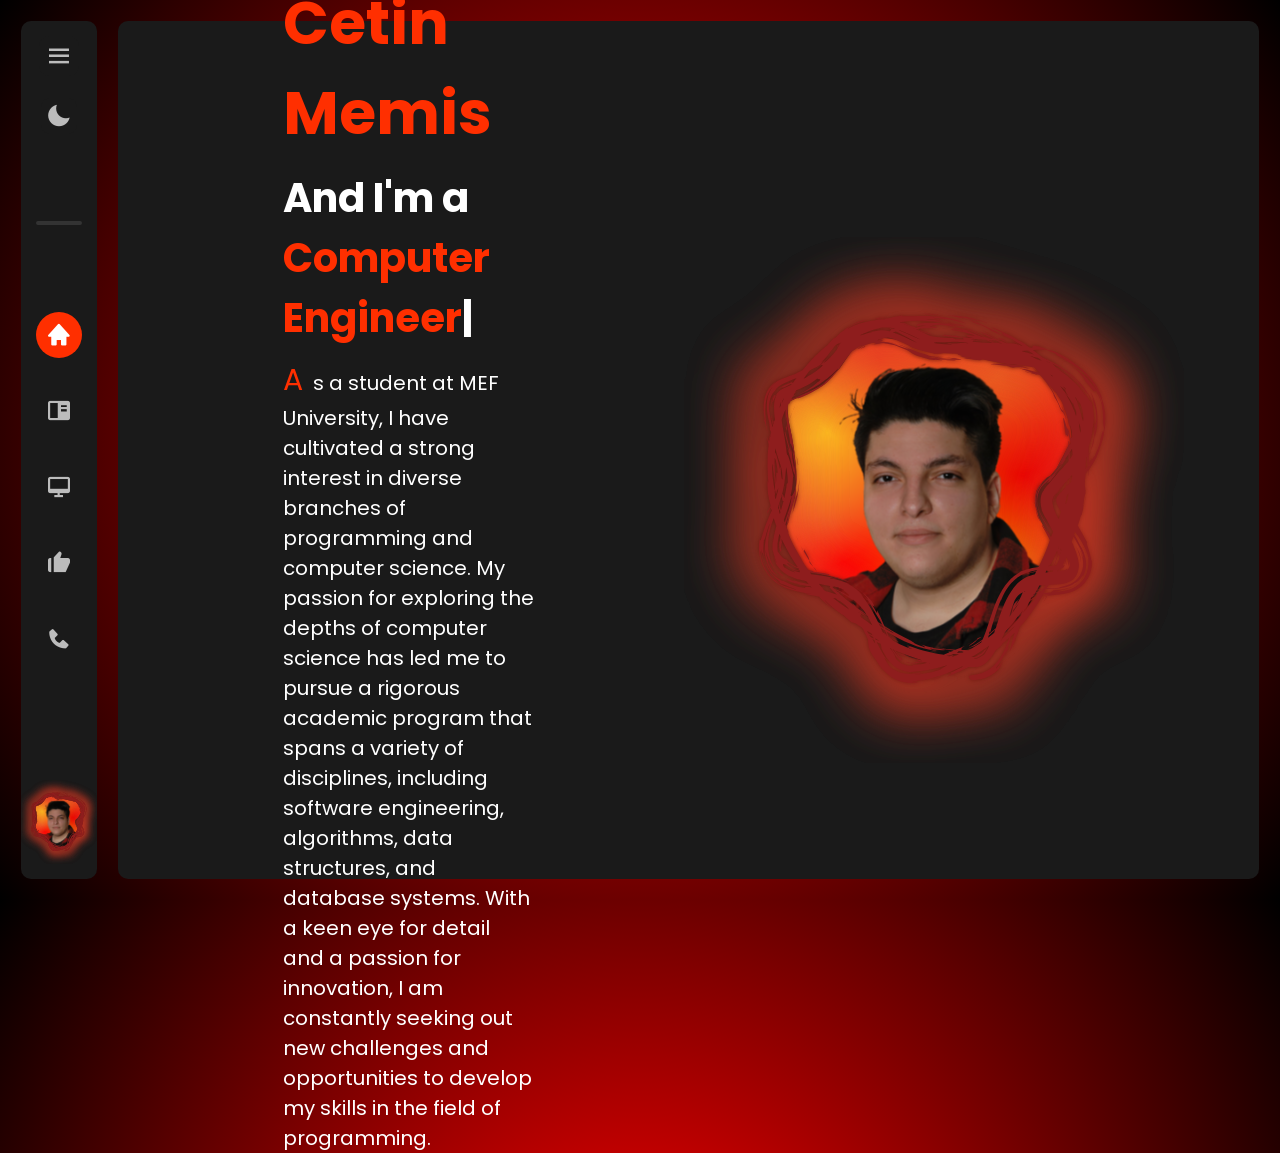
==== Homework 2 - About Me Page - HTML, CSS, JAVASCIPT/index.html @ 1b659747 "version 2 with new hw added" ====
<!DOCTYPE html>
<html theme="dark" lang="en">
<head>
    <meta charset="UTF-8">
    <meta http-equiv="X-UA-Compatible" content="IE=edge">
    <meta name="viewport" content="width=device-width, initial-scale=1.0">
    <meta name="keywords" content="EÇM, ECM, ecm, eçm, emir, çetin, memiş, cetin, memis, emir çetin, emir cetin, emir memis, emir memiş, cetin memis, cetin memis, emir çetin memiş, emir cetin memis, Emir Çetin Memiş, Emir Cetin Memis">
    <meta name="description" content="This is about me page of Emir Cetin Memis">
    <meta name="Copyright" content="@Emir Cetin Memis | All rights reserved">
    <meta name="title" content="AboutMe - Emir Cetin Memis">
    <meta name="author" content="Emir Cetin Memis">
    <meta name="language" content="English">
    <title>AboutMe - Emir Cetin Memis</title>
    <link rel="icon" href="assets/site/favicon.ico">

    <link rel="stylesheet" href="styles/root.css">
    <link rel="stylesheet" href="styles/main.css">
    <link rel="stylesheet" href="styles/aside.css">
    
    <link rel="stylesheet" href="styles/welcome.css">
    <link rel="stylesheet" href="styles/education.css">
    <link rel="stylesheet" href="styles/portfolio.css">
    <link rel="stylesheet" href="styles/favorites.css">
    <link rel="stylesheet" href="styles/contact.css">

</head>
<body>
    <aside>
        <header>
            
            <h1>About <span>Me</span></h1>
            
            <button class="menu-button" id="menuButton">
                <i class="bx bx-menu"></i>
            </button>
            
            <button class="theme-selecter" id="themeButton">
                <i class="bx bxs-moon" id="theme-icon"></i>
            </button>
        
        </header>
        
        <hr>
        
        <nav>
            <a href="#welcome" class="active">
                <i class='bx bxs-home'></i>
                <span>Welcome</span>
            </a>
            <a href="#education">
                <i class='bx bxs-book-content'></i>
                <span>Education</span>
            </a>
            <a href="#portfolio">
                <i class='bx bx-desktop'></i> 
                <span>Portfolio</span>
            </a>
            <a href="#favorites">
                <i class='bx bxs-like' ></i>
                <span>Favorites</span>
            </a>
            <a href="#contact">
                <i class='bx bxs-phone' ></i>
                <span>Contact</span>
            </a>
        </nav>
        
        <footer>
            <img src="assets/ecm/home.svg" alt="Photo of Emir Çetin Memiş">
        </footer>
    
    </aside>
    
    <main>
        
        <section class="welcome" id="welcome">

            <div class="content">
                <h3>Hi There, It's Me</h3>
                <h1>Emir Cetin Memis</h1>
                <h3>And I'm a <span class="welcome-multiple-text"></span></h3>
                <p>As a student at MEF University, I have cultivated a strong interest in diverse branches of programming and computer science. My passion for exploring the depths of computer science has led me to pursue a rigorous academic program that spans a variety of disciplines, including software engineering, algorithms, data structures, and database systems. With a keen eye for detail and a passion for innovation, I am constantly seeking out new challenges and opportunities to develop my skills in the field of programming.</p>    
            </div>
            <div class="image">
                <img src="assets/ecm/home.svg" alt="Photo of Emir Çetin Memiş">
            </div>
                
        </section>

        <section class="education" id="education">
            <div class="primary-school">
                <h1><span>Primary</span> School</h1>
                <h3>Şükrü Yemenicioğlu İlkokulu</h3>
                <h3>2007-2011</h3>
                <p>Almost this school build my childhood with the friends and the environment I had within it. This school was so minimal and helping students to build massive friendship with its 40 students classes. I had so many friends and still getting in contact with most of them too. Our teacher was also amazing too. In short, it was just like any other primary school but it has a special point to my heart in the end.</p>
                <a href="https://sukruyemeniciogluilkokulu.meb.k12.tr/" target="_blank">Go to School</a>
            </div>
            <div class="middle-school">
                <h1><span>Middle</span> School</h1>
                <h3>Havuzbaşı Atilla Baykal Ortaokulu</h3>
                <h3>2011-2015</h3>
                <p>Moving to this middle school was a selectionest period in my life, because I had met with new people in my class and the problem was that, they were all grown up from the first class together and they were already close friends. That's why it was hard to maintain and get used to them at the beginning of this period but afterwards everything went fine. With that the environment which school is placed along side was also amazing, because in the breaks I was able to walk down the streets, have lunch and make short travels with my friends too.</p>
                <a href="https://havuzbasi.meb.k12.tr/" target="_blank">Go to School</a>
            </div>
            <div class="high-school">
                <h1><span>High</span> School</h1>
                <h3>Atabek Koleji</h3>
                <h3>2015-2019</h3>
                <p>Atabek was a turning point for me. This was the first time that I had attendent to a private sector for education. My previous academic records were held by state schools as it seen. And with this school I faced and learned lots of new stuff, I started learning two additional foreign languages from scratch, I found which sports I was in also. And especially, I also had very qualified friendships. For the academic movement, I had amazing teachers and they were all awesome, I was generally behind them in breaks to ask some questions, because they were literally pushing me to wonder about the topic being discovered within the lecture. And at the end, with all possibilities and facilities I graduated from my favorite school.</p>
                <a href="https://www.mbaokullari.k12.tr/tr/gaziosmanpasa-kampus" target="_blank">Go to School</a>
            </div>
            <div class="university">
                <h1><span>University</span></h1>
                <h3>MEF Üniversitesi</h3>
                <h3>2019-2024</h3>
                <p>This school is a really turning point in my life. Because it probably helped me to shape the rest of my life and how am I going to experience it. Especially it's because it is a university, I had lots of different topics to cover, I had lots of friendship and meet with a lot of people. I have attenden student clubs and improved my self in some of them which I like what they were doing. I also scehuled events with my teammtes in some cases to, we have even took challenges. In short, the general and social life it tended me to have was pretty good. And in terms of my academic life, it was also a turning point as I said before. Because I literaly found out what I really love, and learned about it very deeply with the best practices and concepts. I'm also being pushed to other interests too, and it is such an amazing thing to have. I'm not at my 4th degree and still studying within MEF. Once I graduated, I will update this text.</p>
                <a href="https://www.mef.edu.tr/en" target="_blank">Go to School</a>
            </div>
        </section>

        <section class="portfolio" id="portfolio">
            <div class="p-tab">
                <button class="p-tab-links" onclick="openPortfolio(event, 'SignApp')" id="defaultOpenTab">Sign App</button>
                <button class="p-tab-links" onclick="openPortfolio(event, 'TRMan')">Transcript Manager</button>
                <button class="p-tab-links" onclick="openPortfolio(event, 'Tetris2048')">Tetris 2048</button>
                <button class="p-tab-links" onclick="openPortfolio(event, 'HuffmanCoding')">Huffman Coding</button>
                <button class="p-tab-links" onclick="openPortfolio(event, 'MMSim')">Memory Management Simulation</button>
            </div>
            <hr>
            <div id="SignApp" class="tabcontent">
                <h1>Sign App</h1>
                <h3>This is a sign language application with features that helps disabled people to comminucate with others.</h3>
                <div class="img">
                    <img src="assets/portfolio/SignApp.png" alt="A screenshot taken of the running project." onclick="openPage('https://github.com/emircetinmemis/teknofest23-sign-app')">
                </div>
            </div>
            <div id="TRMan" class="tabcontent">
                <h1>Transcript Manager</h1>
                <h3>A program to manipulate the transcript information without any changes to server. The main purpose is to answer, what wuld be my grade, if I taken this grade for that lesson and etc.</h3>
                <div class="img">
                    <img src="assets/portfolio/TRMan.png" alt="A screenshot taken of the running project." onclick="openPage('https://github.com/emircetinmemis/transkript-manager/tree/V1')">
                </div>
            </div>
            <div id="Tetris2048" class="tabcontent">
                <h1>Tetris 2048</h1>
                <h3>The project is a Python-based game called Tetris 2048, which has been developed using the StdDraw library included in the repository. The game is a combination of two classic games, and it includes several challenges that have been completed to enhance the gameplay experience.</h3>
                <div class="img">
                    <img src="assets/portfolio/tetris2048.png" alt="A screenshot taken of the running project." onclick="openPage('https://github.com/emircetinmemis/tetris2048')">
                </div>
            </div>
            <div id="HuffmanCoding" class="tabcontent">
                <h1>Huffman Coding</h1>
                <h3>This project is a Huffman Compression/Decompression tool built in Python with a Tkinter GUI. The program provides five levels of approach, allowing users to compress and decompress various types of files with increasing complexity</h3>
                <div class="img">
                    <img src="assets/portfolio/huffman.png" alt="A screenshot taken of the running project." onclick="openPage('https://github.com/emircetinmemis/huffman-coding')">
                </div>
            </div>
            <div id="MMSim" class="tabcontent">
                <h1>Memory Management Simulation</h1>
                <h3>The project is a Python-based simulation of a computer processor that enables users to explore the various components and functions of a processor in a controlled environment.</h3>
                <div class="img">
                    <img src="assets/portfolio/mmsim.png" alt="A screenshot taken of the running project." onclick="openPage('https://github.com/emircetinmemis/memory-management-simulation')">
                </div>
            </div>
        </section>
        
        <section class="favorites" id="favorites">
            
            <div class="content">
                <div class="content-container">
                    <div class="lists">
                        <div class="centered-h1"><h1>Movies</h1></div>
                        <ol>
                            <li>
                                <a>Interstellar</a>
                                <ul>
                                    <li>
                                        <a class="colored" href="https://www.imdb.com/title/tt0816692/" target="_blank">IMDB</a>
                                    </li>
                                    <li>
                                        <a href="https://www.youtube.com/watch?v=Lm8p5rlrSkY" target="_blank">Trailer</a>
                                    </li>
                                    <li>
                                        <a class="colored" href="https://www.youtube.com/watch?v=UDVtMYqUAyw" target="_blank">Soundtrack</a>
                                    </li>
                                </ul>
                            </li>
                            <li>
                                <a>Inception</a>
                                <ul>
                                    <li>
                                        <a class="colored" href="https://www.imdb.com/title/tt1375666/" target="_blank">IMDB</a>
                                    </li>
                                    <li>
                                        <a href="https://www.youtube.com/watch?v=YoHD9XEInc0" target="_blank">Trailer</a>
                                    </li>
                                    <li>
                                        <a class="colored" href="https://www.youtube.com/watch?v=RxabLA7UQ9k" target="_blank">Soundtrack</a>
                                    </li>
                                </ul>
                            </li>
                            <li>
                                <a>The Pianist</a>
                                <ul>
                                    <li>
                                        <a class="colored" href="https://www.imdb.com/title/tt0253474/" target="_blank">IMDB</a>
                                    </li>
                                    <li>
                                        <a href="https://www.youtube.com/watch?v=BFwGqLa_oAo" target="_blank">Trailer</a>
                                    </li>
                                    <li>
                                        <a class="colored" href="https://www.youtube.com/watch?v=tRR9yYrX_ds" target="_blank">Soundtrack</a>
                                    </li>
                                </ul>
                            </li>
                        </ol>
                    </div>
                    <div class="slide-show-container">
                        
                        <div class="slide-card movie-card">
                            <img src="assets/favorites/Interstellar.png">
                        </div>
                        <div class="slide-card movie-card">
                            <img src="assets/favorites/Inception.jpeg">
                        </div>
                        <div class="slide-card movie-card">
                            <img src="assets/favorites/The Pianist.jpg">
                        </div>

                    </div>
                
                </div>
                <div class="content-container">
                    <div class="lists">
                        <div class="centered-h1"><h1>Games</h1></div>
                        <ol>
                            <li>
                                <a>Back 4 Blood</a>
                                <ul>
                                    <li>
                                        <a class="colored" href="https://store.steampowered.com/agecheck/app/924970/?l=turkish&curator_clanid=9989567" target="_blank">Steam</a>
                                    </li>
                                    <li>
                                        <a href="https://www.youtube.com/watch?v=kyBbYndoyTE" target="_blank">Trailer</a>
                                    </li>
                                    <li>
                                        <a class="colored" href="https://www.youtube.com/watch?v=R7APe1lzZrM&list=PLLzbN9BEBxmovKc0Z2NfwnO0VaniKpsg8" target="_blank">Soundtrack</a>
                                    </li>
                                </ul>
                            </li>
                            <li>
                                <a>Forza Horizon 4</a>
                                <ul>
                                    <li>
                                        <a class="colored" href="https://store.steampowered.com/app/1293830/Forza_Horizon_4/" target="_blank">Steam</a>
                                    </li>
                                    <li>
                                        <a href="https://www.youtube.com/watch?v=5xy4n73WOMM" target="_blank">Trailer</a>
                                    </li>
                                    <li>
                                        <a class="colored" href="https://www.youtube.com/watch?v=GYeADDB0Rt8" target="_blank">Soundtrack</a>
                                    </li>
                                </ul>
                            </li>
                            <li>
                                <a>Gunsmith Simulator</a>
                                <ul>
                                    <li>
                                        <a class="colored" href="https://store.steampowered.com/app/1101120/Gunsmith_Simulator/" target="_blank">Steam</a>
                                    </li>
                                    <li>
                                        <a href="https://www.youtube.com/watch?v=2zhEWyHr-mE" target="_blank">Trailer</a>
                                    </li>
                                    <li>
                                        <a class="colored" href="https://www.youtube.com/watch?v=2zhEWyHr-mE" target="_blank">Soundtrack</a>
                                    </li>
                                </ul>
                            </li>
                        </ol>
                    </div>
                    <div class="slide-show-container">
                        <div class="slide-card game-card">
                            <img src="assets/favorites/Back 4 Blood.png">
                        </div>
                        <div class="slide-card game-card">
                            <img src="assets/favorites/Forza Horizon 4.jpg">
                        </div>
                        <div class="slide-card game-card">
                            <img src="assets/favorites/Gunsmith Simulator.jpg">
                        </div>
                    </div>
                </div>
                <div class="content-container">
                    <div class="lists">
                        <div class="centered-h1"><h1>Series</h1></div>
                        <ol>
                            <li class="reverted">
                                <a>Lucifer</a>
                                <ul>
                                    <li>
                                        <a class="colored" href="https://www.imdb.com/title/tt4052886/" target="_blank">IMDB</a>
                                    </li>
                                    <li>
                                        <a href="https://www.youtube.com/watch?v=X4bF_quwNtw" target="_blank">Trailer</a>
                                    </li>
                                    <li>
                                        <a class="colored" href="https://www.youtube.com/watch?v=0sZY25HdpIc&list=PLf7sttsrRSF6RNW2dW5m2ZnvT1CNF7y-Q" target="_blank">Soundtrack</a>
                                    </li>
                                </ul>
                            </li>
                            <li class="reverted">
                                <a>How I Met Your Mother</a>
                                <ul>
                                    <li>
                                        <a class="colored" href="https://www.imdb.com/title/tt0460649/" target="_blank">IMDB</a>
                                    </li>
                                    <li>
                                        <a href="https://www.youtube.com/watch?v=cjJLEYMzpjc" target="_blank">Trailer</a>
                                    </li>
                                    <li>
                                        <a class="colored" href="https://www.youtube.com/watch?v=MiZ6AUXd2b4&list=PLLdquFRD7Yb40GJOzBJbdEct3Q9sNdl-z" target="_blank">Soundtrack</a>
                                    </li>
                                </ul>
                            </li>
                            <li class="reverted">
                                <a>Shameless</a>
                                <ul>
                                    <li>
                                        <a class="colored" href="https://www.imdb.com/title/tt1586680/" target="_blank">IMDB</a>
                                    </li>
                                    <li>
                                        <a href="https://www.youtube.com/watch?v=oTiIVByydL8" target="_blank">Trailer</a>
                                    </li>
                                    <li>
                                        <a class="colored" href="https://www.youtube.com/watch?v=G-x4z5naya4&list=PLmgIPlKgAJIKnAMLMI2OvvNsWC1YU-YBv" target="_blank">Soundtrack</a>
                                    </li>
                                </ul>
                            </li>
                        </ol>
                    </div>
                    <div class="slide-show-container">
                        <div class="slide-card serie-card">
                            <img src="assets/favorites/Lucifer.png">
                        </div>
                        <div class="slide-card serie-card">
                            <img src="assets/favorites/How I Met Your Mother.jpg">
                        </div>
                        <div class="slide-card serie-card">
                            <img src="assets/favorites/Shameless.jpg">
                        </div>
                    </div>
                </div>

            </div>

        </section>
        
        <section class="contact" id="contact">
            <div class="container">
                <div class="input-box">
                    <input type="text" name="User Name" placeholder="Full Name">
                    <input type="email" name="User Email" placeholder="Email Address">
                </div>
                <div class="input-box">
                    <input type="number" name="User Phone" placeholder="Mobile Number">
                    <input type="text" name="Email Subject" placeholder="Email Subject">
                </div>
                <textarea name="Message" id="" cols="30" rows="10" placeholder="Your Message"></textarea>
                <input type="submit" value="Send Message" class="submitbtn" onclick="handleSubmit()">

                <input type="hidden" name="_captcha" value="true">
                <input type="hidden" name="_template" value="table">
            </div>
        </section>

    </main>

    <script src="scripts/fragment_identifier_handler.js"></script>
    <script src="scripts/image-slider.js"></script>
    <script src="scripts/scroll.js"></script>
    <script src="scripts/tab.js"></script>
    <script src="scripts/theme.js"></script>
    <script src="scripts/toggler.js"></script>
    <script src="scripts/type.js"></script>
    <script src="scripts/utilities.js"></script>

</body>
</html>
---- Homework 2 - About Me Page - HTML, CSS, JAVASCIPT/styles/root.css ----
@import url('https://fonts.googleapis.com/css2?family=Poppins:wght@300;400;500;600;700;800;900&display=swap');
@import url("https://unpkg.com/boxicons@2.1.4/css/boxicons.min.css");

[theme="light"] {
    /*
    --bg-color: #ffffff;
    --second-bg-color: #f5f5f5;
    --text-color: #000000;
    --main-color: #ff0000;
    */

    --bg-color: green;
    --second-bg-color: yellow;
    --third-bg-color: red;
    --text-color: orange;
    --icon-color: purple;
    --main-color: white;
}

[theme="dark"] {
    --bg-color: #1a1a1a;
    --second-bg-color: #333333;
    --third-bg-color: radial-gradient(circle, #ff0000 0%, #000000 100%);
    --icon-color: #bcbcbc;
    --text-color: #ffffff;
    --main-color: #ff2f00;
}

* {
    box-sizing: border-box;
    font-family: "Poppins", sans-serif;
    margin: 0;
    padding: 0;
}

html {
    font-size: 62.5%;
}

body {
    display: flex;
    width: 100%;
    height: 100vh;
    background: var(--third-bg-color);
    padding: 2.1rem;
}

main {
    display: flex;
    width: 100%;
    margin-left: 2.1rem;
    padding: 1.5rem;
    border-radius: 1rem;
    background-color: var(--bg-color);
    /*
    overflow: hidden;
    */
}

aside {
    display: flex;
    flex-direction: column;
    justify-content: space-between;
    width: 8rem;
    padding: 1.5rem;
    transition: width 1s ease;
    border-radius: 1rem;
    background-color: var(--bg-color);
    overflow: hidden;
}
---- Homework 2 - About Me Page - HTML, CSS, JAVASCIPT/styles/main.css ----
main * {
    transition: all 0.2s ease;
}

main section {
    display: none;
    width: 100%;
    animation: sectionLoader 1s ease-in-out;
}

main section:target {
    display: flex;
}

@keyframes sectionLoader {
    from {
        transform: scale(0);
        opacity: 0;
    }
    to {
        transform: scale(1);
        opacity: 1;
    }
}
---- Homework 2 - About Me Page - HTML, CSS, JAVASCIPT/styles/aside.css ----
aside * {
    transition: all 0.2s ease radial-gradient(circle, rgba(255, 0, 0, 0.99) 0%, #7c0000 50%, #000000 100%);
}

aside header {
    display: flex;
    justify-content: center;
    align-items: center;
    flex-direction: column;
}
aside header h1 {
    display: none;
}
aside header button.menu-button {
    display: flex;
    align-items: center;
    justify-content: center;
    cursor: pointer;
    color: var(--icon-color);
    background-color: var(--bg-color);
    border-radius: 25%;
    border: none;
    margin-bottom: 2.2rem;
    padding: 0.5rem;
    font-size: 3rem;
}
aside header button.menu-button:hover {
    background-color: var(--second-bg-color);
}
aside header button.theme-selecter {
    display: flex;
    align-items: center;
    justify-content: center;
    font-size: 2.6rem;
    padding: 0.5rem;
    border-radius: 25%;
    cursor: pointer;
    color: var(--icon-color);
    background-color: var(--bg-color);
    border: none;

}
aside header button.theme-selecter:hover {
    background-color: var(--second-bg-color);
}

aside hr {
    border: 0.25rem solid var(--second-bg-color);
    border-radius: 5rem;
}

aside nav {    
    display: flex;
    flex-direction: column;
    align-items: center;
    justify-content: center;
}
aside nav a {
    display: flex;
    flex-direction: column;
    align-items: center;
    text-decoration: none;
    pointer-events: none;
    padding: 0.5rem;
    margin-bottom: 3rem;
}
aside nav a.active {
    background-color: var(--main-color);
    border-radius: 50%;
}
aside nav a.active i{
    color: var(--text-color);
    pointer-events: none;
}
aside nav a i {
    display: flex;
    align-items: center;
    justify-content: center;
    pointer-events: all;
    font-size: 2.6rem;
    color: var(--icon-color);
    padding: 0.5rem;
    border-radius: 25%;
}
aside nav a i:hover {
    background-color: var(--second-bg-color);
}
aside nav a span {
    display: none;
}

aside footer {
    display: flex;
    align-items: center;
    justify-content: center;
}
aside footer img {
    width: 8rem;
    cursor: grab;
    animation: footerImgAnimation 2s linear infinite;
}
@keyframes footerImgAnimation {
    0% {
        transform: translateY(-0.5rem);
    }
    50% {
        transform: translateY(0rem);
    }
    100% {
        transform: translateY(-0.5rem);
    }
}

aside footer h1 {
    display: none;
}



aside.aside-toggled {
    width: 20rem;
}

aside.aside-toggled header {
    display: flex;
    
    justify-content: center;
    align-items: center;
    
}
aside.aside-toggled header h1 {
    grid-area: h1;
    display: block;    
    color: var(--text-color);
    font-size: 2.5rem;
    margin: 0rem 0rem 0rem 0rem;
    text-align: center;
}
aside.aside-toggled header h1 span{
    display: block;
    color: var(--main-color);
}

aside.aside-toggled header button.menu-button {
    grid-area: menu-button;

    margin: 1rem 0rem 0rem 0rem;
    padding: 0.5rem;
    font-size: 4rem;
}

aside.aside-toggled header button.theme-selecter {
    grid-area: theme-selecter;

    margin: 1rem 0rem 0rem 0rem;
    padding: 1rem;
    font-size: 3rem;
}

aside.aside-toggled hr {
    margin: 1rem 0rem 1rem 0rem;
}

aside.aside-toggled nav {
    margin: 0rem 0rem 0rem 0rem;
}
aside.aside-toggled nav a {
    margin: 0.5rem 0rem 0.5rem 0rem;
    display: flex;
    flex-direction: row;
    width: 100%;
    padding: 1rem 0rem 1rem 0rem;
    pointer-events: all;
}
aside.aside-toggled nav a.active {
    background-color: var(--second-bg-color);
    border-radius: 5%;
    pointer-events: none;
}
aside.aside-toggled nav a.active i{
    color: var(--text-color);
    pointer-events: none;
}
aside.aside-toggled nav a:hover {
    background-color: var(--second-bg-color);
    border-radius: 5%;
}
aside.aside-toggled nav a i {
    margin: 0rem 1rem 0rem 0rem;
    pointer-events: none;
}
aside.aside-toggled nav a span {
    display: inline;
    font-size: 1.5rem;
    font-weight: bolder;
    font-family: Verdana, Geneva, Tahoma, sans-serif;
    pointer-events: none;
}
aside.aside-toggled nav a:nth-child(odd) {
    color: var(--main-color);
}
aside.aside-toggled nav a:nth-child(even) {
    color: var(--text-color);
}

aside.aside-toggled footer {
    margin: 0rem 0rem 0rem 0rem;
}
aside.aside-toggled footer img {
    margin: 0rem;
    width: 15rem;
    cursor: grab;
    animation: footerImgAnimation 2s linear infinite;
}
---- Homework 2 - About Me Page - HTML, CSS, JAVASCIPT/styles/welcome.css ----
main section.welcome {
    height: 100%;
    flex-direction: row;
}

main section.welcome div.content {
    display: flex;
    flex-direction: column;
    justify-content: center;
    align-items: flex-start;
    margin: 0rem 15rem 0rem 15rem;
}

main section.welcome div.image {
    margin: 10rem 6rem 0rem 0rem;
    display: flex;
    justify-content: center;
    align-items: center;
    animation: welcomeImageAnimation 5s ease infinite;
}

@keyframes welcomeImageAnimation {
    0% {
        transform: scale(1) rotate(-0.5deg) translateY(-1rem);
    }
    25% {
        transform: scale(1.01) rotate(0.5deg) translateY(-3rem);
    }
    50% {
        transform: scale(0.99) rotate(-0.5deg) translateY(-4rem);
    }
    75% {
        transform: scale(1.01) rotate(0.5deg) translateY(-3rem);
    }
    100% {
        transform: scale(1) rotate(-0.5deg) translateY(-1rem);
    }
}

main section.welcome div.content h3 {
    color: var(--text-color);
    font-size: 4rem;
    margin: 1rem 0rem 1rem 0rem;
}
main section.welcome div.content h3 span.welcome-multiple-text {
    color: var(--main-color);
}
main section.welcome div.content h1 {
    color: var(--main-color);
    font-size: 6rem;
}
main section.welcome div.content p {
    color: var(--text-color);
    font-size: 2rem;
}
main section.welcome div.content p::first-letter {
    color: var(--main-color);
    font-size: 3rem;
    padding-right: 1rem;
}
main section.welcome div.image img {
    width: 50rem;
}
---- Homework 2 - About Me Page - HTML, CSS, JAVASCIPT/styles/education.css ----
main section.education {
    height: 100%;
    flex-direction: row;
}

main section.education div {
    flex-grow: 1;
    height: 100%;
    border-radius: 4rem;
    margin: 1rem;
    display: flex;
    flex-direction: column;
    align-items: center;
    justify-content: space-around;
}
main section.education div:hover {
    flex-grow: 10;
}

main section.education div h1 {
    text-align: center;
    color: var(--text-color);
    font-size: 3rem;
    margin: 2rem 1rem 2rem 1rem;
    display: inline-block;
    border-radius: 1rem;
    border: 0.5rem solid var(--second-bg-color);
    background-color: var(--second-bg-color);
}
main section.education div h1 span {
    color: var(--main-color);
}

main section.education div p {
    text-align: center;
    color: var(--text-color);
    font-size: 1.2rem;
    width: 30rem;
    border-radius: 2rem;
    border: 0.5rem solid var(--second-bg-color);
    background-color: var(--second-bg-color);
}
main section.education div p::first-letter {
    font-size: 2rem;
    color: var(--main-color);
}


main section.education div h3 {
    text-align: center;
    color: var(--text-color);
    font-size: 1.5rem;
    margin: 2rem 1rem 2rem 1rem;
    display: inline-block;
    border-radius: 1rem;
    border: 0.5rem solid var(--second-bg-color);
    background-color: var(--second-bg-color);
}

main section.education div a {
    text-align: center;
    color: var(--text-color);
    font-size: 1.5rem;
    margin: 2rem 1rem 2rem 1rem;
    display: inline-block;
    border-radius: 1rem;
    border: 0.5rem solid var(--main-color);
    background-color: var(--main-color);
    text-decoration: none;
    transition: all 0.5s ease;
}

main section.education div a:hover {
    scale: 1.1;
    box-shadow: 0 0 1rem var(--main-color);
}

main section.education div.primary-school {
    background: url(../assets/education/primary.jpg);
    background-repeat: no-repeat;
    background-attachment: fixed;
    background-position: center;
    background-size: cover;
}

main section.education div.middle-school {
    background: url(../assets/education/middle.jpg);
    background-repeat: no-repeat;
    background-attachment: fixed;
    background-position: center;
    background-size: cover;
}
main section.education div.high-school {
    background: url(../assets/education/high.jpg);
    background-repeat: no-repeat;
    background-attachment: fixed;
    background-position: center;
    background-size: cover;
}
main section.education div.university {
    background: url(../assets/education/university.jpg);
    background-repeat: no-repeat;
    background-attachment: fixed;
    background-position: center;
    background-size: cover;
}
---- Homework 2 - About Me Page - HTML, CSS, JAVASCIPT/styles/portfolio.css ----
main section.portfolio {
    height: 100%;
    flex-direction: column;
}

main section.portfolio * {
    transition: all 0.2s ease;
}

main section.portfolio div.p-tab{
    display: flex;
    justify-content: space-evenly;
    align-items: center;
    margin-top: 2rem;
    margin-bottom: 2rem;
}

main section.portfolio hr {
    border: 0.25rem solid var(--second-bg-color);
    border-radius: 5rem;

    margin-top: 2rem;
}

main section.portfolio div.p-tab button{
    cursor: pointer;
    padding: 1rem 2.8rem;
    background: var(--main-color);
    border-radius: 4rem;
    box-shadow: 0rem 0rem 2rem var(--main-color);
    font-size: 1.4rem;
    color: var(--text-color);
    letter-spacing: .1rem;
    font-weight: 650;
    transition: .5s ease;
    border-color: var(--main-color);
}
main section.portfolio div.p-tab button:hover {
    box-shadow: none;
}
main section.portfolio div.p-tab button.active {
    background: var(--text-color);
    color: var(--main-color);
    box-shadow: 0rem 0rem 2rem var(--main-color);
    border-color: var(--text-color);
}
main section.portfolio div.p-tab button.active:hover {
    box-shadow: none;
}


main section.portfolio div.tabcontent{
    height: 100%;

    display: flex;
    flex-direction: row;

    justify-content: center;
    align-items: center;


}
main section.portfolio div.tabcontent > *{
    margin: 2rem;
    display: block;
}

main section.portfolio div.tabcontent h1{
    text-align: center;
    color: var(--main-color);
    font-size: 3rem;
    margin: 2rem 1rem 2rem 1rem;
}

main section.portfolio div.tabcontent h3{
    text-align: center;
    color: var(--text-color);
    font-size: 1.5rem;
    margin: 2rem 1rem 2rem 1rem;
    border-radius: 1rem;
    border: 0.5rem solid var(--second-bg-color);
    background-color: var(--second-bg-color);
    margin-bottom: 4rem;
}


main section.portfolio div.tabcontent div.img{
    display: flex;
    justify-content: center;
    align-items: center;
}
main section.portfolio div.tabcontent div.img img{
    width: 90rem;
    height: 45rem;
    border-radius: 2rem;
    box-shadow: 0rem 0rem 2rem var(--main-color);
    transition: .5s ease;
    cursor: pointer;
}
main section.portfolio div.tabcontent div.img img:hover {
    box-shadow: none;
    scale: 1.01;
}
---- Homework 2 - About Me Page - HTML, CSS, JAVASCIPT/styles/favorites.css ----
main section.favorites {
    height: 100%;
    flex-direction: column;
    
}

/*
main section.favorites
*/

main section.favorites div.centered-h1 {
    display: flex;
    justify-content: center;
    align-items: center;
}

main section.favorites h1 {
    color: var(--text-color);
    text-align: center;
    font-size: 3rem;
    margin: 2rem 1rem 2rem 1rem;
    display: inline-block;
    border-radius: 1rem;
    border: 0.5rem solid var(--second-bg-color);
    background-color: var(--second-bg-color);

}
main section.favorites h1 span {
    color: var(--main-color);    
}

main section.favorites div.content {
    border: 0.5rem solid var(--second-bg-color);
    height: 100%;
    margin: 0rem 1rem 0rem 1rem;
    display: flex;
    flex-direction: row;
    justify-content: space-around;
    /*
    align-items: center;
    */
}

main section.favorites div.content div.content-container {
    display: flex;
    flex-direction: column;
}

main section.favorites div.content div.content-container div.lists {
    flex-grow: 1;
}
main section.favorites div.content div.content-container div.lists h1 {
    color: var(--text-color);
    text-align: center;
    font-size: 2.4rem;
    margin: 2rem 1rem 2rem 1rem;
    display: inline-block;
    border-radius: 1rem;
    border: 0.5rem solid var(--second-bg-color);
    background-color: var(--second-bg-color);
}
main section.favorites div.content div.content-container div.lists h1:hover {
    box-shadow: 0rem 0rem 2rem var(--main-color);
}


main section.favorites div.content div.content-container div.lists ol {
    font-size: 1.6rem;
    margin-top: 1rem;
    margin-left: 2rem;
    text-align: justify;
}

main section.favorites div.content div.content-container div.lists ol li a {
    color: var(--main-color);
    font-weight: 300;
}

main section.favorites div.content div.content-container div.lists ol li ul {
    margin-top: 0.2rem;
    margin-bottom: 0.3rem;
    margin-left: 3rem;
    text-align: justify;
}

main section.favorites div.content div.content-container div.lists ol li ul li a {
    color: var(--text-color);
    font-weight: 300;
    text-decoration: none;
}
main section.favorites div.content div.content-container div.lists ol li ul li a:hover {
    text-decoration: underline;
}
main section.favorites div.content div.content-container div.lists ol li ul li .colored {
    color: rgb(68, 255, 255);
    font-weight: 300;
    text-decoration: none;
}





main section.favorites div.content div.content-container div.slide-show-container {
    flex-grow: 2;
    margin-top: 2rem;
    display: grid;
    grid-auto-flow: column;
    scroll-behavior: auto;

}


main section.favorites div.content div.content-container div.slide-show-container div.slide-card {
    display: flex;
    justify-content: center;
    align-items: center;
}

main section.favorites div.content div.content-container div.slide-show-container div.slide-card img {
    width: 20rem;
    height: 25rem;
    border-radius: 1rem;
    border: 0.5rem solid var(--second-bg-color);
    box-shadow: 0rem 0rem 2rem var(--main-color);
    animation: fade 5s;
}

@keyframes fade {
    0%, 100% {
        opacity: 0;
    }
    25%, 75% {
        opacity: 1;
    }
}

main section.favorites div.content div.content-container div.slide-show-container div.slide-card img:hover {
    box-shadow: 0rem 0rem 2rem var(--main-color);
}
---- Homework 2 - About Me Page - HTML, CSS, JAVASCIPT/styles/contact.css ----
main section.contact {
    height: 100%;
    flex-direction: column;
    justify-content: center;

}

.submitbtn {
    display: inline-block;
    padding: 1rem 2.8rem;
    background: var(--main-color);
    border-radius: 4rem;
    box-shadow: 0 0 1rem var(--main-color);
    font-size: 1.6rem;
    color: var(--text-color);
    letter-spacing: .1rem;
    font-weight: 600;
    transition: .5s ease;
}
.submitbtn:hover {
    box-shadow: none;
}


.contact div.container {
    max-width: 70rem;
    margin: 1rem auto;
    text-align: center;
    margin-bottom: 3rem;
}
.contact div.container .input-box {
    display: flex;
    justify-content: space-between;
    flex-wrap: wrap;
}
.contact div.container .input-box input,
.contact div.container textarea {
    width: 100%;
    padding: 1.5rem;
    font-size: 1.6rem;
    color: var(--text-color);
    background: var(--bg-color);
    border-radius: .8rem;
    margin: .7rem 0;
}
.contact div.container .input-box input {
    width: 49%;
}
.contact div.container textarea {
    resize: none;
}
.contact div.container .submitbtn {
    margin-top: 2rem;
    cursor: pointer;
}
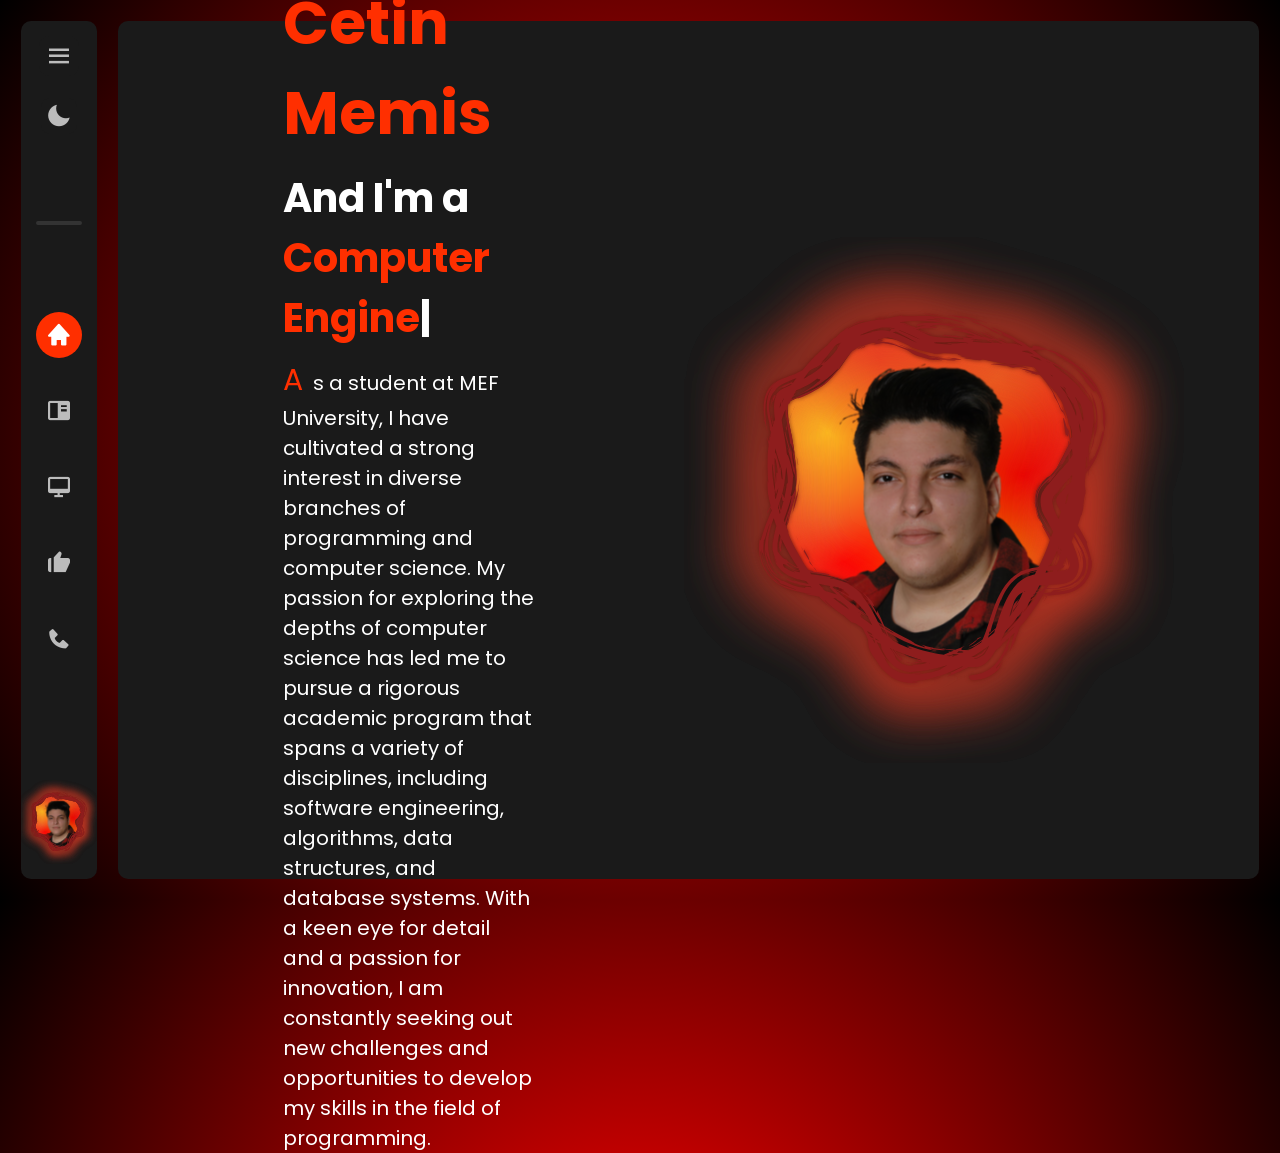
==== commit 9a491765: "favorites section fixed" ====
--- a/Homework 2 - About Me Page - HTML, CSS, JAVASCIPT/index.html
+++ b/Homework 2 - About Me Page - HTML, CSS, JAVASCIPT/index.html
@@ -228,51 +228,50 @@
                         </div>
 
                     </div>
-                
                 </div>
                 <div class="content-container">
                     <div class="lists">
-                        <div class="centered-h1"><h1>Games</h1></div>
+                        <div class="centered-h1"><h1>Books</h1></div>
                         <ol>
                             <li>
-                                <a>Back 4 Blood</a>
-                                <ul>
-                                    <li>
-                                        <a class="colored" href="https://store.steampowered.com/agecheck/app/924970/?l=turkish&curator_clanid=9989567" target="_blank">Steam</a>
-                                    </li>
-                                    <li>
-                                        <a href="https://www.youtube.com/watch?v=kyBbYndoyTE" target="_blank">Trailer</a>
-                                    </li>
-                                    <li>
-                                        <a class="colored" href="https://www.youtube.com/watch?v=R7APe1lzZrM&list=PLLzbN9BEBxmovKc0Z2NfwnO0VaniKpsg8" target="_blank">Soundtrack</a>
-                                    </li>
-                                </ul>
-                            </li>
-                            <li>
-                                <a>Forza Horizon 4</a>
-                                <ul>
-                                    <li>
-                                        <a class="colored" href="https://store.steampowered.com/app/1293830/Forza_Horizon_4/" target="_blank">Steam</a>
-                                    </li>
-                                    <li>
-                                        <a href="https://www.youtube.com/watch?v=5xy4n73WOMM" target="_blank">Trailer</a>
-                                    </li>
-                                    <li>
-                                        <a class="colored" href="https://www.youtube.com/watch?v=GYeADDB0Rt8" target="_blank">Soundtrack</a>
-                                    </li>
-                                </ul>
-                            </li>
-                            <li>
-                                <a>Gunsmith Simulator</a>
-                                <ul>
-                                    <li>
-                                        <a class="colored" href="https://store.steampowered.com/app/1101120/Gunsmith_Simulator/" target="_blank">Steam</a>
-                                    </li>
-                                    <li>
-                                        <a href="https://www.youtube.com/watch?v=2zhEWyHr-mE" target="_blank">Trailer</a>
-                                    </li>
-                                    <li>
-                                        <a class="colored" href="https://www.youtube.com/watch?v=2zhEWyHr-mE" target="_blank">Soundtrack</a>
+                                <a>Nutuk</a>
+                                <ul>
+                                    <li>
+                                        <a class="colored" href="https://www.amazon.com/Nutuk-Fotograflarla-Mustafa-Kemal-Ataturk/dp/9944888346/ref=sr_1_1?crid=38DNW7NTXQY9N&keywords=Nutuk&qid=1699466409&s=books&sprefix=nuuk%2Cstripbooks-intl-ship%2C173&sr=1-1" target="_blank">Amazon</a>
+                                    </li>
+                                    <li>
+                                        <a href="https://www.google.com/search?q=Mustafa+Kemal+Atat%C3%BCrk" target="_blank">Mustafa Kemal Atatürk</a>
+                                    </li>
+                                    <li>
+                                        <a class="colored" href="https://tr.wikipedia.org/wiki/1927" target="_blank">1927</a>
+                                    </li>
+                                </ul>
+                            </li>
+                            <li>
+                                <a>The Hunger Games</a>
+                                <ul>
+                                    <li>
+                                        <a class="colored" href="https://www.amazon.com/Hunger-Games-Book/dp/0439023483" target="_blank">Amazon</a>
+                                    </li>
+                                    <li>
+                                        <a href="https://www.google.com/search?q=Suzanne+Collins" target="_blank">Suzanne Collins</a>
+                                    </li>
+                                    <li>
+                                        <a class="colored" href="https://tr.wikipedia.org/wiki/2008" target="_blank">2008</a>
+                                    </li>
+                                </ul>
+                            </li>
+                            <li>
+                                <a>Sinekli Bakkal</a>
+                                <ul>
+                                    <li>
+                                        <a class="colored" href="https://www.storytel.com/tr/books/sinekli-bakkal-1115099?gad_source=1&gclid=Cj0KCQiAgK2qBhCHARIsAGACuzk3fvklDdNAU4297suPuWK9DpSPS5JcY6XWgJEfSFtUd7ewpxVlouMaAr7FEALw_wcB" target="_blank">Storytel</a>
+                                    </li>
+                                    <li>
+                                        <a href="https://www.google.com/search?q=Halide+Edib+Ad%C4%B1var" target="_blank">Halide Edip Adıvar</a>
+                                    </li>
+                                    <li>
+                                        <a class="colored" href="https://tr.wikipedia.org/wiki/1935" target="_blank">1935</a>
                                     </li>
                                 </ul>
                             </li>
@@ -280,13 +279,13 @@
                     </div>
                     <div class="slide-show-container">
                         <div class="slide-card game-card">
-                            <img src="assets/favorites/Back 4 Blood.png">
+                            <img src="assets/favorites/nutuk.jpeg">
                         </div>
                         <div class="slide-card game-card">
-                            <img src="assets/favorites/Forza Horizon 4.jpg">
+                            <img src="assets/favorites/hunger.jpg">
                         </div>
                         <div class="slide-card game-card">
-                            <img src="assets/favorites/Gunsmith Simulator.jpg">
+                            <img src="assets/favorites/sinekli bakkal.jpeg">
                         </div>
                     </div>
                 </div>
@@ -359,10 +358,10 @@
             <div class="container">
                 <div class="input-box">
                     <input type="text" name="User Name" placeholder="Full Name">
-                    <input type="email" name="User Email" placeholder="Email Address">
+                    <input type="email" id="userEmail" name="User Email" placeholder="Email Address">
                 </div>
                 <div class="input-box">
-                    <input type="number" name="User Phone" placeholder="Mobile Number">
+                    <input type="number" id="userPhone" name="User Phone" placeholder="Mobile Number">
                     <input type="text" name="Email Subject" placeholder="Email Subject">
                 </div>
                 <textarea name="Message" id="" cols="30" rows="10" placeholder="Your Message"></textarea>
